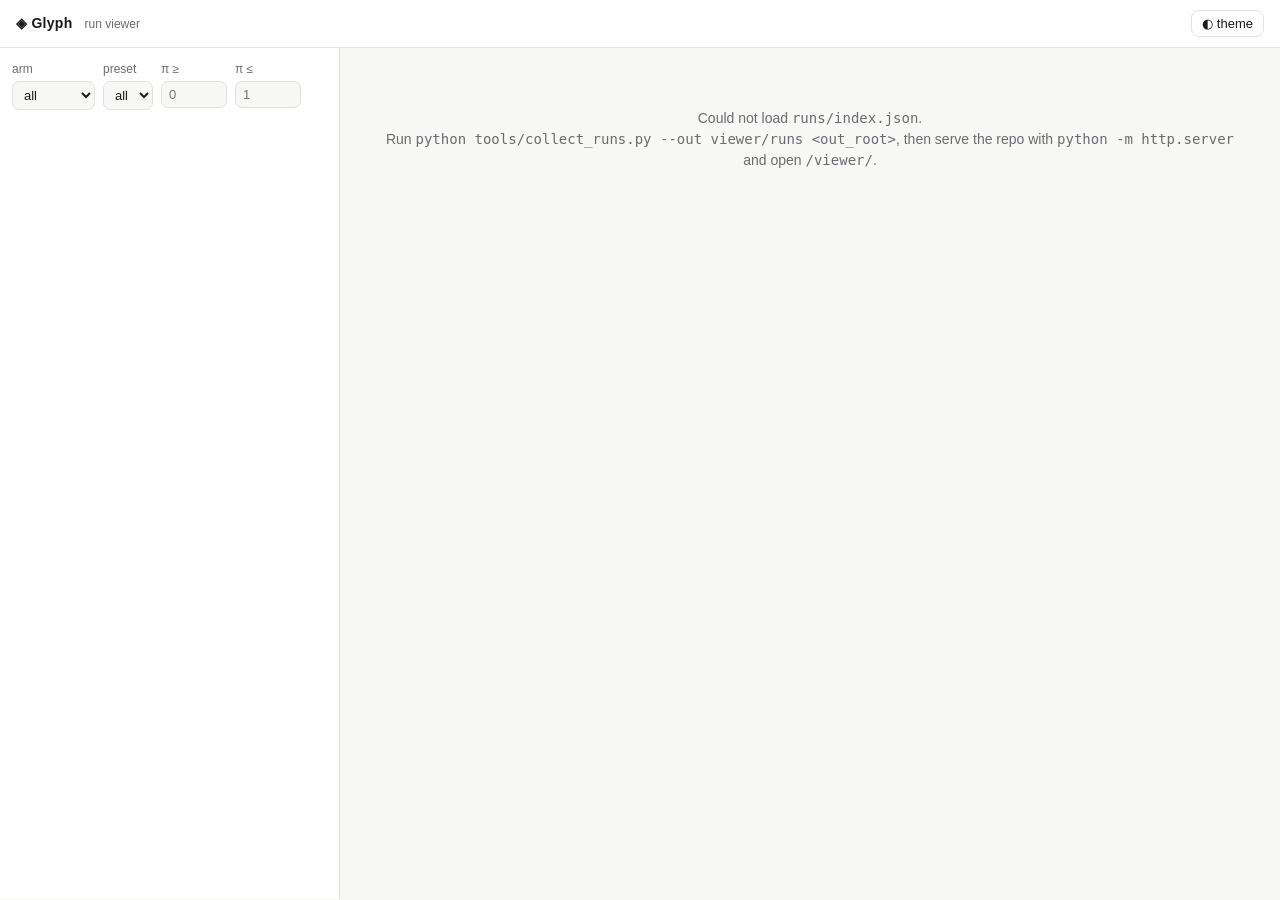
==== glyph-viewer/index.html @ ec7a6d0b "viewer: surface each frozen instance's reference battery beside the run collect_runs.py now copies d" ====
<!doctype html>
<html lang="en">
<head>
<meta charset="utf-8">
<meta name="viewport" content="width=device-width, initial-scale=1">
<title>Glyph — run viewer</title>
<style>
:root{
  --bg:#f7f7f5; --panel:#ffffff; --panel2:#f0f0ee; --ink:#1a1a1c; --muted:#6b6b70;
  --line:#e2e2df; --accent:#4b56d2; --accent-soft:#e9eaf8;
  --good:#2f8f5b; --good-soft:#e4f2ea; --bad:#c0392b; --bad-soft:#fbe9e7;
  --warn:#b8860b; --mono:ui-monospace,SFMono-Regular,Menlo,Consolas,monospace;
  --sans:-apple-system,BlinkMacSystemFont,"Segoe UI",Roboto,Helvetica,Arial,sans-serif;
}
@media (prefers-color-scheme: dark){ :root:not([data-theme=light]){
  --bg:#141416; --panel:#1c1c1f; --panel2:#232327; --ink:#e9e9ec; --muted:#9a9aa2;
  --line:#2e2e33; --accent:#8b93f2; --accent-soft:#232748;
  --good:#5cc98a; --good-soft:#1c3327; --bad:#ff7a6b; --bad-soft:#3a201d; --warn:#e0b64a;
}}
:root[data-theme=dark]{
  --bg:#141416; --panel:#1c1c1f; --panel2:#232327; --ink:#e9e9ec; --muted:#9a9aa2;
  --line:#2e2e33; --accent:#8b93f2; --accent-soft:#232748;
  --good:#5cc98a; --good-soft:#1c3327; --bad:#ff7a6b; --bad-soft:#3a201d; --warn:#e0b64a;
}
*{box-sizing:border-box}
body{margin:0;background:var(--bg);color:var(--ink);font-family:var(--sans);font-size:14px;line-height:1.5}
header{display:flex;align-items:center;gap:12px;padding:10px 16px;border-bottom:1px solid var(--line);
  background:var(--panel);position:sticky;top:0;z-index:5}
header .brand{font-weight:700;letter-spacing:.02em}
header .sub{color:var(--muted);font-size:12px}
header .spacer{flex:1}
button.ghost{background:none;border:1px solid var(--line);color:var(--ink);border-radius:8px;
  padding:5px 10px;cursor:pointer;font-size:13px}
button.ghost:hover{background:var(--panel2)}
.layout{display:grid;grid-template-columns:340px 1fr;height:calc(100vh - 49px)}
@media(max-width:820px){.layout{grid-template-columns:1fr;height:auto}}
aside{border-right:1px solid var(--line);background:var(--panel);overflow-y:auto;padding:12px}
main{overflow-y:auto;padding:20px 24px}
.filters{display:flex;flex-wrap:wrap;gap:8px;margin-bottom:12px}
.filters label{font-size:12px;color:var(--muted);display:flex;flex-direction:column;gap:3px}
.filters select,.filters input{background:var(--bg);color:var(--ink);border:1px solid var(--line);
  border-radius:7px;padding:5px 7px;font-size:13px;width:100%}
.filters .pi{width:66px}
.count{font-size:12px;color:var(--muted);margin:4px 2px 10px}
.run{border:1px solid var(--line);border-radius:10px;padding:10px;margin-bottom:8px;cursor:pointer;background:var(--panel)}
.run:hover{border-color:var(--accent)}
.run.active{border-color:var(--accent);background:var(--accent-soft)}
.run .top{display:flex;align-items:center;gap:6px;flex-wrap:wrap}
.run .id{font-family:var(--mono);font-size:11px;color:var(--muted);margin-top:6px;word-break:break-all}
.chip{font-size:11px;padding:2px 7px;border-radius:999px;background:var(--panel2);color:var(--ink);white-space:nowrap}
.chip.arm-train{background:var(--accent-soft);color:var(--accent);font-weight:600}
.chip.arm-no_train{background:var(--panel2);color:var(--muted);font-weight:600}
.chip.score{background:var(--good-soft);color:var(--good);font-weight:600;font-variant-numeric:tabular-nums}
.chip.pi{background:var(--panel2);font-variant-numeric:tabular-nums}
.empty{color:var(--muted);padding:40px 10px;text-align:center}
h1.title{font-size:20px;margin:0 0 2px}
.meta{color:var(--muted);font-size:12px;font-family:var(--mono);margin-bottom:14px;word-break:break-all}
.cards{display:grid;grid-template-columns:repeat(auto-fit,minmax(120px,1fr));gap:8px;margin-bottom:16px}
.card{border:1px solid var(--line);border-radius:10px;padding:9px 11px;background:var(--panel)}
.card .k{font-size:11px;color:var(--muted);text-transform:uppercase;letter-spacing:.04em}
.card .v{font-size:16px;font-weight:600;font-variant-numeric:tabular-nums}
.refcard{grid-column:1/-1}
.refcard .facts{color:var(--muted);font-size:12px;margin:3px 0 8px}
.reftable{width:100%;border-collapse:collapse;margin-top:2px;font-size:12px}
.reftable th,.reftable td{padding:3px 8px;text-align:right;border-bottom:1px solid var(--line);font-variant-numeric:tabular-nums}
.reftable th{color:var(--muted);font-weight:600;text-transform:uppercase;font-size:10px;letter-spacing:.04em}
.reftable th:first-child,.reftable td:first-child{text-align:left;color:var(--muted);font-weight:400;text-transform:none}
.reftable tr.runrow td{font-weight:700;color:var(--accent)}
details.sec{border:1px solid var(--line);border-radius:10px;margin-bottom:8px;background:var(--panel);overflow:hidden}
details.sec>summary{cursor:pointer;padding:9px 12px;font-weight:600;font-size:13px;list-style:none}
details.sec>summary::-webkit-details-marker{display:none}
details.sec>summary::before{content:"▸ ";color:var(--muted)}
details.sec[open]>summary::before{content:"▾ "}
details.sec .body{padding:0 12px 12px}
pre{font-family:var(--mono);font-size:12px;background:var(--panel2);border:1px solid var(--line);
  border-radius:8px;padding:10px;overflow-x:auto;white-space:pre-wrap;word-break:break-word;margin:6px 0}
.phasehdr{display:flex;align-items:center;gap:8px;margin:22px 0 10px;font-weight:700;color:var(--accent)}
.phasehdr::after{content:"";flex:1;height:1px;background:var(--line)}
.turn{border:1px solid var(--line);border-radius:10px;padding:10px 12px;margin-bottom:10px;background:var(--panel)}
.turn .hd{display:flex;align-items:center;gap:8px;margin-bottom:6px}
.turn .n{font-size:12px;color:var(--muted);font-variant-numeric:tabular-nums}
.badge{font-size:10px;padding:1px 7px;border-radius:999px;text-transform:uppercase;letter-spacing:.04em;font-weight:700}
.badge.practice{background:var(--accent-soft);color:var(--accent)}
.badge.final{background:var(--good-soft);color:var(--good)}
.think{font-size:11px;color:var(--muted)}
details.narr>summary{cursor:pointer;font-size:12px;color:var(--muted);list-style:none;margin:2px 0}
details.narr>summary::-webkit-details-marker{display:none}
details.narr>summary::before{content:"💬 reasoning ▸";}
details.narr[open]>summary::before{content:"💬 reasoning ▾";}
details.narr .t{font-size:13px;white-space:pre-wrap;margin:6px 0;padding-left:8px;border-left:2px solid var(--line)}
.act{border:1px solid var(--line);border-radius:8px;margin:6px 0;overflow:hidden}
.act .ah{display:flex;align-items:center;gap:8px;padding:6px 9px;background:var(--panel2)}
.act .tool{font-family:var(--mono);font-size:12px;font-weight:700}
.act.glyph .tool{color:var(--accent)}
.act .io{padding:0 9px 8px}
.act .lbl{font-size:10px;color:var(--muted);text-transform:uppercase;letter-spacing:.04em;margin-top:6px}
.act.err .ah{background:var(--bad-soft)}
.act.err .tool{color:var(--bad)}
.compact{text-align:center;color:var(--warn);font-size:12px;margin:14px 0;font-weight:600}
.compact::before,.compact::after{content:"···· ";letter-spacing:.2em}
.hint{color:var(--muted);font-size:12px}
</style>
</head>
<body>
<header>
  <span class="brand">◈ Glyph</span><span class="sub">run viewer</span>
  <span class="spacer"></span>
  <span class="sub" id="loadhint"></span>
  <button class="ghost" id="theme">◐ theme</button>
</header>
<div class="layout">
  <aside>
    <div class="filters">
      <label>arm
        <select id="f-arm"><option value="">all</option><option>no_train</option><option>train</option></select>
      </label>
      <label>preset
        <select id="f-preset"><option value="">all</option></select>
      </label>
      <label>π ≥ <input class="pi" id="f-pimin" type="number" step="0.05" min="0" max="1" placeholder="0"></label>
      <label>π ≤ <input class="pi" id="f-pimax" type="number" step="0.05" min="0" max="1" placeholder="1"></label>
    </div>
    <div class="count" id="count"></div>
    <div id="runs"></div>
  </aside>
  <main id="detail"><div class="empty">Loading runs…</div></main>
</div>
<script>
const $=s=>document.querySelector(s), el=(t,c,x)=>{const e=document.createElement(t);if(c)e.className=c;if(x!=null)e.textContent=x;return e};
const GLYPH_TOOLS=new Set(["query","submit","check_answers","finish_practice","build_dataset","train","student_infer","final_answer"]);
let INDEX=[], CURRENT=null, FROZEN=null, CEILINGS=null;

// theme toggle
(function(){ let t=null; try{t=localStorage.getItem("glyph-theme")}catch(e){} if(t)document.documentElement.setAttribute("data-theme",t);
  $("#theme").onclick=()=>{const d=document.documentElement; const cur=d.getAttribute("data-theme")||(matchMedia("(prefers-color-scheme:dark)").matches?"dark":"light");
    const nx=cur==="dark"?"light":"dark"; d.setAttribute("data-theme",nx); try{localStorage.setItem("glyph-theme",nx)}catch(e){}};})();

function num(x,d){return (x==null||isNaN(x))?"—":Number(x).toFixed(d)}
function fmtJSON(v){try{return typeof v==="string"?v:JSON.stringify(v,null,2)}catch(e){return String(v)}}

// benchmark reference data (frozen instances + their cheap/expensive reference
// ceilings), copied by tools/collect_runs.py next to runs/index.json. Both are
// optional — a run viewer with no benchmark files must still work normally.
async function loadBenchmark(){
  try{ FROZEN=await (await fetch("runs/frozen_instances.json",{cache:"no-store"})).json(); }
  catch(e){ FROZEN=null; }
  try{ CEILINGS=await (await fetch("runs/reference_ceilings.json",{cache:"no-store"})).json(); }
  catch(e){ CEILINGS=null; }
}
function findInstance(cfg){
  try{
    if(!FROZEN||!Array.isArray(FROZEN.instances))return null;
    return FROZEN.instances.find(ins=>String(ins.seed)===String(cfg.seed)&&ins.preset===cfg.preset)||null;
  }catch(e){ return null; }
}
function refRow(table,label,ov,ta,isRun){
  const tr=el("tr",isRun?"runrow":null);
  tr.append(el("td",null,label),el("td",null,num(ov,3)),el("td",null,num(ta,3)));
  table.append(tr);
}
function buildReference(rj){
  const cfg=rj.config||{}, s=rj.summary||{}, rep=rj.report||{};
  const card=el("div","card refcard");
  let inst=null;
  try{ inst=findInstance(cfg); }catch(e){ inst=null; }
  if(!inst){
    card.append(el("div","k","reference"));
    card.append(el("div","v","not a frozen instance"));
    return card;
  }
  card.append(el("div","k","reference — "+inst.id+" ("+inst.band+")"));
  card.append(el("div","facts","measured π "+num(inst.measured_pi,3)+"  ·  binary tables "+(inst.uses_binary_tables?"yes":"no")));
  const table=el("table","reftable");
  const hd=el("tr"); hd.append(el("th",null,""),el("th",null,"overall"),el("th",null,"tail")); table.append(hd);
  refRow(table,"this run",s.overall,rep.tail,true);
  let ceil=null;
  try{ ceil=CEILINGS&&CEILINGS[inst.id]; }catch(e){ ceil=null; }
  if(ceil){
    for(const k of ["skeleton","table","perfect"]){
      const v=ceil[k]; if(v) refRow(table,k,v.overall,v.tail,false);
    }
    for(const k of ["weights","a0prime"]){
      const block=ceil[k];
      if(block&&typeof block==="object"){
        for(const frac of Object.keys(block).sort()){
          const v=block[frac]; if(v) refRow(table,k+" @"+frac,v.overall,v.tail,false);
        }
      }
    }
  }
  card.append(table);
  if(!ceil) card.append(el("div","hint","no reference ceilings for this instance"));
  return card;
}

async function boot(){
  let idx;
  const bench=loadBenchmark(); // kick off in parallel; loadBenchmark never throws
  try{ idx=await (await fetch("runs/index.json",{cache:"no-store"})).json(); }
  catch(e){ $("#detail").innerHTML=""; const d=el("div","empty"); d.innerHTML="Could not load <code>runs/index.json</code>.<br>Run <code>python tools/collect_runs.py --out viewer/runs &lt;out_root&gt;</code>, then serve the repo with <code>python -m http.server</code> and open <code>/viewer/</code>."; $("#detail").append(d); return; }
  INDEX=idx||[];
  const presets=[...new Set(INDEX.map(r=>r.preset).filter(Boolean))].sort();
  for(const p of presets){const o=el("option",null,p);o.value=p;$("#f-preset").append(o)}
  for(const id of ["f-arm","f-preset","f-pimin","f-pimax"]) $("#"+id).oninput=render;
  try{ await bench; }catch(e){}
  render();
  if(INDEX.length) load(filtered()[0]?.id||INDEX[0].id);
}
function filtered(){
  const a=$("#f-arm").value, p=$("#f-preset").value;
  const lo=parseFloat($("#f-pimin").value), hi=parseFloat($("#f-pimax").value);
  return INDEX.filter(r=>(!a||r.arm===a)&&(!p||r.preset===p)
    &&(isNaN(lo)||(r.pi!=null&&r.pi>=lo))&&(isNaN(hi)||(r.pi!=null&&r.pi<=hi)));
}
function render(){
  const list=filtered(); const box=$("#runs"); box.innerHTML="";
  $("#count").textContent=list.length+" of "+INDEX.length+" run"+(INDEX.length===1?"":"s");
  if(!list.length){box.append(el("div","empty","No runs match."));return}
  for(const r of list){
    const card=el("div","run"+(CURRENT===r.id?" active":"")); card.dataset.id=r.id;
    const top=el("div","top");
    top.append(el("span","chip arm-"+(r.arm||""),r.arm||"?"));
    top.append(el("span","chip",r.preset||"?"));
    top.append(el("span","chip","seed "+(r.seed??"?")));
    if(r.pi!=null)top.append(el("span","chip pi","π "+num(r.pi,2)));
    if(r.overall!=null)top.append(el("span","chip score",num(r.overall,3)));
    card.append(top);
    const sub=el("div","top");sub.style.marginTop="6px";
    sub.append(el("span","chip","$"+num(r.spent_usd,2)));
    sub.append(el("span","chip",(r.n_turns??"?")+" turns"));
    sub.append(el("span","chip",r.run_status||"?"));
    card.append(sub);
    card.append(el("div","id",r.id));
    card.onclick=()=>load(r.id);
    box.append(card);
  }
}
async function load(id){
  CURRENT=id; render();
  $("#detail").innerHTML='<div class="empty">Loading run…</div>';
  let rj; try{ rj=await (await fetch("runs/"+encodeURIComponent(id)+".json",{cache:"no-store"})).json(); }
  catch(e){ $("#detail").innerHTML='<div class="empty">Failed to load '+id+'</div>'; return; }
  renderRun(rj);
}
function section(title,contentEl,open){
  const d=el("details","sec"); if(open)d.open=true;
  d.append(el("summary",null,title)); const b=el("div","body"); b.append(contentEl); d.append(b); return d;
}
function renderRun(rj){
  const m=$("#detail"); m.innerHTML="";
  const cfg=rj.config||{}, s=rj.summary||{}, rep=rj.report||{};
  m.append(Object.assign(el("h1","title",rj.id),{}));
  m.append(el("div","meta",(rj.created||"")+"  ·  model "+(cfg.model||"?")+"  ·  effort "+(cfg.effort||"?")));
  // stat cards
  const cards=el("div","cards");
  const stat=(k,v)=>{const c=el("div","card");c.append(el("div","k",k));c.append(el("div","v",v));return c};
  cards.append(stat("overall",num(s.overall,3)));
  const by=rep.by_split||{}; cards.append(stat("iid / comp / depth",[by.iid,by.comp,by.depth].map(x=>num(x,2)).join(" / ")));
  cards.append(stat("π (measured)",num(s.pi,3)));
  cards.append(stat("spent",("$"+num(s.spent_usd,2))));
  cards.append(stat("turns",s.n_turns??"—"));
  const gpu=(rep.ledger||{}).gpu_seconds; if(gpu&&gpu._total!=null)cards.append(stat("gpu sec",num(gpu._total,1)));
  try{ cards.append(buildReference(rj)); }catch(e){ /* never blank the page over a benchmark lookup */ }
  m.append(cards);
  // collapsibles: config, prompts, task
  const cfgPre=el("pre",null,fmtJSON(cfg)); m.append(section("Configuration",cfgPre));
  const pr=rj.prompts||{};
  m.append(section("System prompt (measurement)",el("pre",null,pr.system||"—")));
  m.append(section("Practice opener",el("pre",null,pr.practice_opener||"—")));
  m.append(section("Final opener",el("pre",null,pr.final_opener||"—")));
  m.append(section("Task (README the agent saw)",el("pre",null,(rj.task||{}).readme||"—")));
  m.append(section("Full report (JSON)",el("pre",null,fmtJSON(rep))));
  // transcript
  const tr=rj.transcript||[]; let phase=null;
  const th=el("h2"); th.style.margin="20px 0 4px"; th.textContent="Transcript"; m.append(th);
  m.append(Object.assign(el("div","hint"),{textContent:"Raw extended-thinking text is redacted by the CLI; shown per turn are the agent's visible reasoning, its tool calls, and results."}));
  for(const t of tr){
    if(t.kind==="compaction"){ m.append(Object.assign(el("div","compact"),{textContent:"context compacted"})); continue; }
    if(t.phase!==phase){ phase=t.phase; const h=el("div","phasehdr"); h.append(document.createTextNode((phase||"").toUpperCase()+" phase")); m.append(h); }
    m.append(renderTurn(t));
  }
}
function renderTurn(t){
  const box=el("div","turn");
  const hd=el("div","hd");
  hd.append(el("span","badge "+(t.phase||""),t.phase||""));
  hd.append(el("span","n","turn "+t.turn));
  if(t.thinking_redacted)hd.append(el("span","think","💭 thinking ×"+t.thinking_redacted+" (redacted)"));
  box.append(hd);
  if((t.text||[]).length){
    const d=el("details","narr"); d.append(el("summary"));
    for(const tx of t.text) d.append(el("div","t",tx));
    box.append(d);
  }
  for(const a of (t.actions||[])){
    const isGlyph=!!a.name&&(a.name.startsWith("mcp__glyph__")||GLYPH_TOOLS.has(a.name));
    const bare=(a.name||"").replace(/^mcp__glyph__/,"");
    const ac=el("div","act"+(isGlyph?" glyph":"")+(a.is_error?" err":""));
    const ah=el("div","ah"); ah.append(el("span","tool",(isGlyph?"glyph:":"")+bare));
    if(a.is_error){const eb=el("span","badge","error");eb.style.background="var(--bad-soft)";eb.style.color="var(--bad)";ah.append(eb);}
    ac.append(ah);
    const io=el("div","io");
    if(a.input!=null&&(typeof a.input!=="object"||Object.keys(a.input).length)){io.append(el("div","lbl","input"));io.append(el("pre",null,fmtJSON(a.input)))}
    if(a.result!=null){io.append(el("div","lbl","result"));io.append(el("pre",null,String(a.result).slice(0,4000)))}
    ac.append(io); box.append(ac);
  }
  return box;
}
boot();
</script>
</body>
</html>
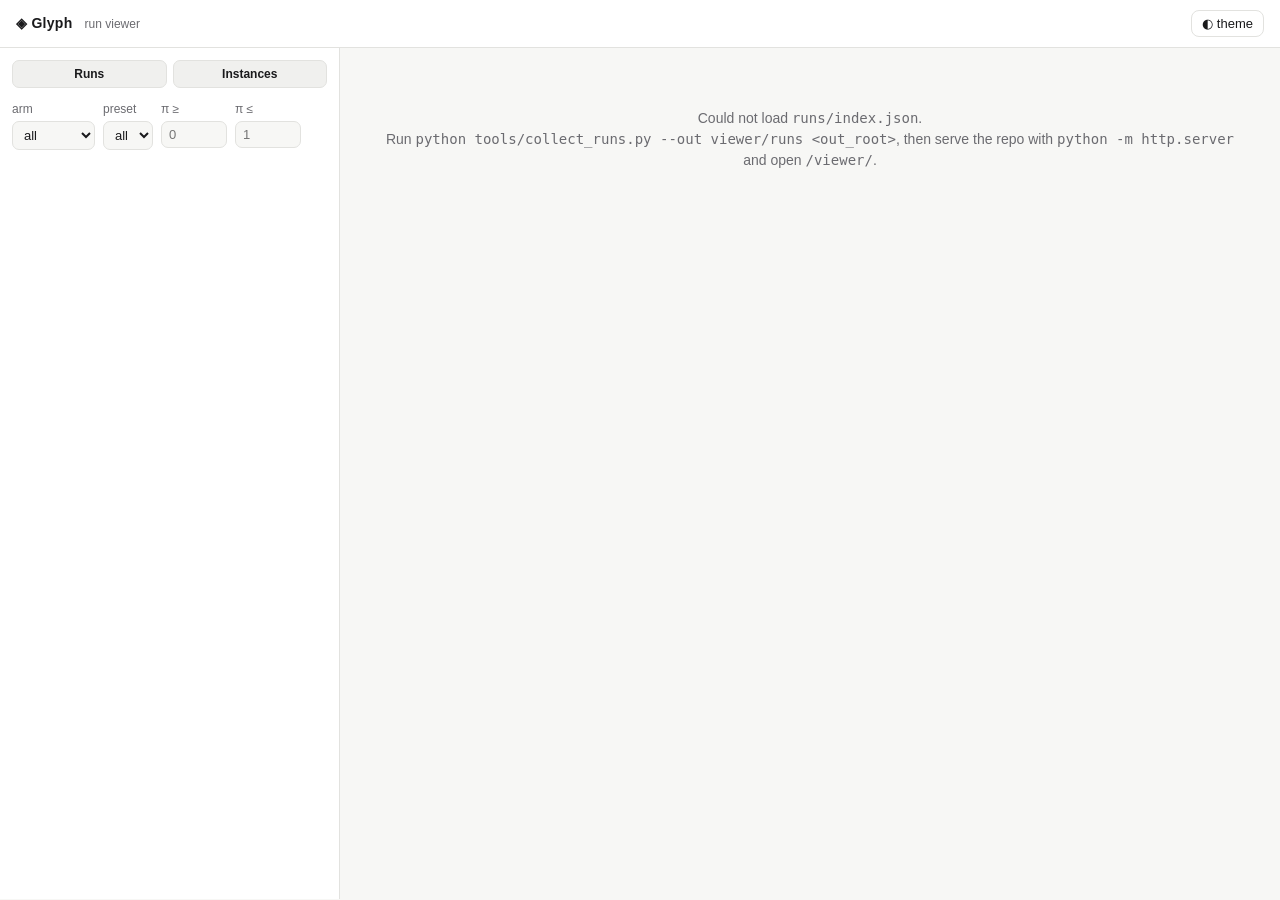
==== commit eb88106e: "viewer: add band->id frozen-instance catalog alongside runs Adds a Runs|Instances segmented control " ====
--- a/glyph-viewer/index.html
+++ b/glyph-viewer/index.html
@@ -36,6 +36,11 @@
 @media(max-width:820px){.layout{grid-template-columns:1fr;height:auto}}
 aside{border-right:1px solid var(--line);background:var(--panel);overflow-y:auto;padding:12px}
 main{overflow-y:auto;padding:20px 24px}
+.viewsw{display:flex;gap:6px;margin-bottom:12px}
+.viewsw .seg{flex:1;background:var(--panel2);border:1px solid var(--line);color:var(--ink);
+  border-radius:7px;padding:6px 8px;cursor:pointer;font-size:12px;font-weight:600}
+.viewsw .seg:hover{border-color:var(--accent)}
+.viewsw .seg.active{border-color:var(--accent);background:var(--accent-soft);color:var(--accent)}
 .filters{display:flex;flex-wrap:wrap;gap:8px;margin-bottom:12px}
 .filters label{font-size:12px;color:var(--muted);display:flex;flex-direction:column;gap:3px}
 .filters select,.filters input{background:var(--bg);color:var(--ink);border:1px solid var(--line);
@@ -110,25 +115,42 @@
 </header>
 <div class="layout">
   <aside>
-    <div class="filters">
-      <label>arm
-        <select id="f-arm"><option value="">all</option><option>no_train</option><option>train</option></select>
-      </label>
-      <label>preset
-        <select id="f-preset"><option value="">all</option></select>
-      </label>
-      <label>π ≥ <input class="pi" id="f-pimin" type="number" step="0.05" min="0" max="1" placeholder="0"></label>
-      <label>π ≤ <input class="pi" id="f-pimax" type="number" step="0.05" min="0" max="1" placeholder="1"></label>
+    <div class="viewsw" id="viewsw">
+      <button class="seg" data-view="runs">Runs</button>
+      <button class="seg" data-view="instances">Instances</button>
     </div>
-    <div class="count" id="count"></div>
-    <div id="runs"></div>
+    <div id="runs-block">
+      <div class="filters">
+        <label>arm
+          <select id="f-arm"><option value="">all</option><option>no_train</option><option>train</option></select>
+        </label>
+        <label>preset
+          <select id="f-preset"><option value="">all</option></select>
+        </label>
+        <label>π ≥ <input class="pi" id="f-pimin" type="number" step="0.05" min="0" max="1" placeholder="0"></label>
+        <label>π ≤ <input class="pi" id="f-pimax" type="number" step="0.05" min="0" max="1" placeholder="1"></label>
+      </div>
+      <div class="count" id="count"></div>
+      <div id="runs"></div>
+    </div>
+    <div id="instances-block" style="display:none">
+      <div class="viewsw" id="bandsw">
+        <button class="seg" data-band="low">low</button>
+        <button class="seg" data-band="mid">mid</button>
+        <button class="seg" data-band="high">high</button>
+      </div>
+      <div class="count" id="inst-count"></div>
+      <div id="instances"></div>
+    </div>
   </aside>
   <main id="detail"><div class="empty">Loading runs…</div></main>
 </div>
 <script>
-const $=s=>document.querySelector(s), el=(t,c,x)=>{const e=document.createElement(t);if(c)e.className=c;if(x!=null)e.textContent=x;return e};
+const $=s=>document.querySelector(s), $$=s=>[...document.querySelectorAll(s)], el=(t,c,x)=>{const e=document.createElement(t);if(c)e.className=c;if(x!=null)e.textContent=x;return e};
 const GLYPH_TOOLS=new Set(["query","submit","check_answers","finish_practice","build_dataset","train","student_infer","final_answer"]);
 let INDEX=[], CURRENT=null, FROZEN=null, CEILINGS=null;
+let VIEW="runs", BAND="low", CURRENT_INSTANCE=null;
+try{ const v=localStorage.getItem("glyph-view"); if(v==="instances"||v==="runs") VIEW=v; }catch(e){}
 
 // theme toggle
 (function(){ let t=null; try{t=localStorage.getItem("glyph-theme")}catch(e){} if(t)document.documentElement.setAttribute("data-theme",t);
@@ -158,11 +180,11 @@
   tr.append(el("td",null,label),el("td",null,num(ov,3)),el("td",null,num(ta,3)));
   table.append(tr);
 }
-function buildReference(rj){
-  const cfg=rj.config||{}, s=rj.summary||{}, rep=rj.report||{};
+// shared battery-rendering core: used both for a run's own reference card
+// (runOverall/runTail from that run) and for the instance-catalog detail view
+// (runOverall/runTail=null, so the "this run" row shows "—" — no run selected).
+function referenceCard(inst,ceil,runOverall,runTail){
   const card=el("div","card refcard");
-  let inst=null;
-  try{ inst=findInstance(cfg); }catch(e){ inst=null; }
   if(!inst){
     card.append(el("div","k","reference"));
     card.append(el("div","v","not a frozen instance"));
@@ -172,9 +194,7 @@
   card.append(el("div","facts","measured π "+num(inst.measured_pi,3)+"  ·  binary tables "+(inst.uses_binary_tables?"yes":"no")));
   const table=el("table","reftable");
   const hd=el("tr"); hd.append(el("th",null,""),el("th",null,"overall"),el("th",null,"tail")); table.append(hd);
-  refRow(table,"this run",s.overall,rep.tail,true);
-  let ceil=null;
-  try{ ceil=CEILINGS&&CEILINGS[inst.id]; }catch(e){ ceil=null; }
+  refRow(table,"this run",runOverall,runTail,true);
   if(ceil){
     for(const k of ["skeleton","table","perfect"]){
       const v=ceil[k]; if(v) refRow(table,k,v.overall,v.tail,false);
@@ -192,6 +212,15 @@
   if(!ceil) card.append(el("div","hint","no reference ceilings for this instance"));
   return card;
 }
+function buildReference(rj){
+  const cfg=rj.config||{}, s=rj.summary||{}, rep=rj.report||{};
+  let inst=null;
+  try{ inst=findInstance(cfg); }catch(e){ inst=null; }
+  if(!inst) return referenceCard(null,null,null,null);
+  let ceil=null;
+  try{ ceil=CEILINGS&&CEILINGS[inst.id]; }catch(e){ ceil=null; }
+  return referenceCard(inst,ceil,s.overall,rep.tail);
+}
 
 async function boot(){
   let idx;
@@ -203,8 +232,127 @@
   for(const p of presets){const o=el("option",null,p);o.value=p;$("#f-preset").append(o)}
   for(const id of ["f-arm","f-preset","f-pimin","f-pimax"]) $("#"+id).oninput=render;
   try{ await bench; }catch(e){}
-  render();
-  if(INDEX.length) load(filtered()[0]?.id||INDEX[0].id);
+  for(const b of $$("#viewsw .seg")) b.onclick=()=>setView(b.dataset.view);
+  for(const b of $$("#bandsw .seg")) b.onclick=()=>selectBand(b.dataset.band);
+  applyView();
+}
+// view switch: "runs" (default, existing behavior) or "instances" (band -> id catalog).
+// Persisted in localStorage so a reload keeps the last-picked view.
+function applyView(preferredRunId){
+  for(const b of $$("#viewsw .seg")) b.classList.toggle("active",b.dataset.view===VIEW);
+  $("#runs-block").style.display=VIEW==="runs"?"":"none";
+  $("#instances-block").style.display=VIEW==="instances"?"":"none";
+  if(VIEW==="runs"){
+    render();
+    const id=preferredRunId||CURRENT||(filtered()[0]&&filtered()[0].id)||(INDEX[0]&&INDEX[0].id);
+    if(id) load(id); else $("#detail").innerHTML='<div class="empty">No runs.</div>';
+  } else {
+    selectBand(BAND);
+  }
+}
+function setView(v){
+  VIEW=(v==="instances")?"instances":"runs";
+  try{localStorage.setItem("glyph-view",VIEW)}catch(e){}
+  applyView();
+}
+// switches to the Runs view and opens `id` (used by an instance's associated-runs list)
+function goToRun(id){
+  VIEW="runs";
+  try{localStorage.setItem("glyph-view","runs")}catch(e){}
+  applyView(id);
+}
+function instancesForBand(band){
+  try{
+    if(!FROZEN||!Array.isArray(FROZEN.instances))return [];
+    return FROZEN.instances.filter(i=>i.band===band)
+      .slice().sort((a,b)=>(a.measured_pi??0)-(b.measured_pi??0));
+  }catch(e){ return []; }
+}
+function selectBand(band){
+  BAND=band;
+  for(const b of $$("#bandsw .seg")) b.classList.toggle("active",b.dataset.band===band);
+  renderInstances();
+  if(!FROZEN||!Array.isArray(FROZEN.instances)){
+    CURRENT_INSTANCE=null;
+    $("#detail").innerHTML='<div class="empty">Benchmark data not available.</div>';
+    return;
+  }
+  const list=instancesForBand(band);
+  if(CURRENT_INSTANCE&&list.some(i=>i.id===CURRENT_INSTANCE)){
+    loadInstance(CURRENT_INSTANCE);
+  } else if(list.length){
+    loadInstance(list[0].id);
+  } else {
+    CURRENT_INSTANCE=null;
+    $("#detail").innerHTML='<div class="empty">No instances in this band.</div>';
+  }
+}
+function renderInstances(){
+  const box=$("#instances"); box.innerHTML="";
+  if(!FROZEN||!Array.isArray(FROZEN.instances)){
+    $("#inst-count").textContent="";
+    box.append(el("div","empty","Benchmark data not available."));
+    return;
+  }
+  const list=instancesForBand(BAND);
+  $("#inst-count").textContent=list.length+" instance"+(list.length===1?"":"s")+" in "+BAND;
+  if(!list.length){ box.append(el("div","empty","No instances in this band.")); return; }
+  for(const inst of list){
+    const card=el("div","run"+(CURRENT_INSTANCE===inst.id?" active":"")); card.dataset.id=inst.id;
+    const top=el("div","top");
+    top.append(el("span","chip",inst.id));
+    top.append(el("span","chip pi","π "+num(inst.measured_pi,3)));
+    if(inst.uses_binary_tables) top.append(el("span","chip","tables"));
+    card.append(top);
+    card.onclick=()=>{ CURRENT_INSTANCE=inst.id; loadInstance(inst.id); };
+    box.append(card);
+  }
+}
+// runs associated with a frozen instance: explicit instance_id match, else the
+// pre-R1 seed+preset fallback via findInstance() so older runs still associate.
+function associatedRuns(instId){
+  try{
+    return INDEX.filter(r=>{
+      if(r.instance_id) return r.instance_id===instId;
+      let m=null;
+      try{ m=findInstance({preset:r.preset,seed:r.seed}); }catch(e){ m=null; }
+      return !!(m&&m.id===instId);
+    });
+  }catch(e){ return []; }
+}
+function loadInstance(id){
+  CURRENT_INSTANCE=id; renderInstances();
+  const m=$("#detail"); m.innerHTML="";
+  if(!FROZEN||!Array.isArray(FROZEN.instances)){ m.append(el("div","empty","Benchmark data not available.")); return; }
+  const inst=FROZEN.instances.find(i=>i.id===id);
+  if(!inst){ m.append(el("div","empty","Instance not found: "+id)); return; }
+  m.append(el("h1","title",inst.id));
+  m.append(el("div","meta",(inst.band||"?")+"  ·  "+(inst.preset||"?")+"  ·  π "+num(inst.measured_pi,3)+
+    "  ·  uses_binary_tables: "+(inst.uses_binary_tables?"true":"false")));
+  const cards=el("div","cards");
+  let ceil=null;
+  try{ ceil=CEILINGS&&CEILINGS[inst.id]; }catch(e){ ceil=null; }
+  try{ cards.append(referenceCard(inst,ceil,null,null)); }catch(e){ /* never blank the page over a benchmark lookup */ }
+  m.append(cards);
+  const runs=associatedRuns(inst.id);
+  const arBox=el("div");
+  if(!runs.length){
+    arBox.append(el("div","hint","no recorded runs yet for this instance"));
+  } else {
+    for(const r of runs){
+      const card=el("div","run"); card.dataset.id=r.id;
+      const top=el("div","top");
+      top.append(el("span","chip arm-"+(r.arm||""),r.arm||"?"));
+      top.append(el("span","chip","seed "+(r.seed??"?")));
+      if(r.overall!=null) top.append(el("span","chip score",num(r.overall,3)));
+      top.append(el("span","chip","$"+num(r.spent_usd,2)));
+      card.append(top);
+      card.append(el("div","id",r.id));
+      card.onclick=()=>goToRun(r.id);
+      arBox.append(card);
+    }
+  }
+  m.append(section("Associated runs ("+runs.length+")",arBox,true));
 }
 function filtered(){
   const a=$("#f-arm").value, p=$("#f-preset").value;
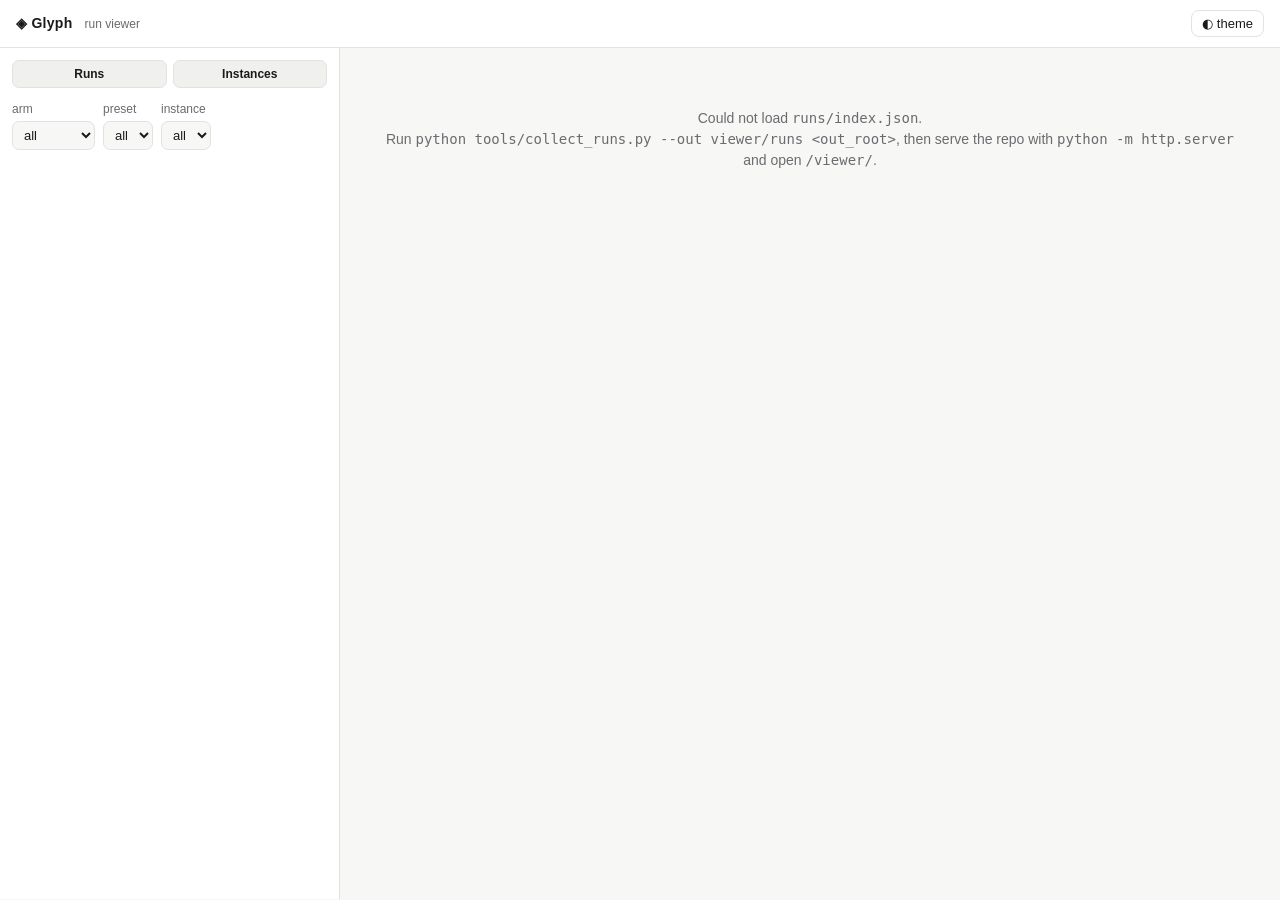
==== commit 360baf97: "Replace Runs pi-range filter with preset-scoped instance selector The Runs view sidebar filtered by " ====
--- a/glyph-viewer/index.html
+++ b/glyph-viewer/index.html
@@ -45,7 +45,6 @@
 .filters label{font-size:12px;color:var(--muted);display:flex;flex-direction:column;gap:3px}
 .filters select,.filters input{background:var(--bg);color:var(--ink);border:1px solid var(--line);
   border-radius:7px;padding:5px 7px;font-size:13px;width:100%}
-.filters .pi{width:66px}
 .count{font-size:12px;color:var(--muted);margin:4px 2px 10px}
 .run{border:1px solid var(--line);border-radius:10px;padding:10px;margin-bottom:8px;cursor:pointer;background:var(--panel)}
 .run:hover{border-color:var(--accent)}
@@ -127,8 +126,9 @@
         <label>preset
           <select id="f-preset"><option value="">all</option></select>
         </label>
-        <label>π ≥ <input class="pi" id="f-pimin" type="number" step="0.05" min="0" max="1" placeholder="0"></label>
-        <label>π ≤ <input class="pi" id="f-pimax" type="number" step="0.05" min="0" max="1" placeholder="1"></label>
+        <label>instance
+          <select id="f-instance"><option value="">all</option></select>
+        </label>
       </div>
       <div class="count" id="count"></div>
       <div id="runs"></div>
@@ -175,6 +175,22 @@
     return FROZEN.instances.find(ins=>String(ins.seed)===String(cfg.seed)&&ins.preset===cfg.preset)||null;
   }catch(e){ return null; }
 }
+// instances to offer in the Runs-view #f-instance dropdown, scoped by the
+// selected preset ("" / falsy = all 15; a specific preset = that preset's 5).
+function instanceOptionsFor(preset){
+  try{
+    if(!FROZEN||!Array.isArray(FROZEN.instances))return [];
+    const list=preset?FROZEN.instances.filter(i=>i.preset===preset):FROZEN.instances;
+    return list.slice().sort((a,b)=>(a.measured_pi??0)-(b.measured_pi??0));
+  }catch(e){ return []; }
+}
+function populateInstanceOptions(){
+  const sel=$("#f-instance"); sel.innerHTML='<option value="">all</option>';
+  for(const inst of instanceOptionsFor($("#f-preset").value)){
+    const o=el("option",null,inst.id+" · π"+num(inst.measured_pi,3)); o.value=inst.id; sel.append(o);
+  }
+  sel.value="";
+}
 function refRow(table,label,ov,ta,isRun){
   const tr=el("tr",isRun?"runrow":null);
   tr.append(el("td",null,label),el("td",null,num(ov,3)),el("td",null,num(ta,3)));
@@ -230,8 +246,10 @@
   INDEX=idx||[];
   const presets=[...new Set(INDEX.map(r=>r.preset).filter(Boolean))].sort();
   for(const p of presets){const o=el("option",null,p);o.value=p;$("#f-preset").append(o)}
-  for(const id of ["f-arm","f-preset","f-pimin","f-pimax"]) $("#"+id).oninput=render;
+  for(const id of ["f-arm","f-instance"]) $("#"+id).oninput=render;
+  $("#f-preset").oninput=()=>{ populateInstanceOptions(); render(); };
   try{ await bench; }catch(e){}
+  populateInstanceOptions();
   for(const b of $$("#viewsw .seg")) b.onclick=()=>setView(b.dataset.view);
   for(const b of $$("#bandsw .seg")) b.onclick=()=>selectBand(b.dataset.band);
   applyView();
@@ -354,11 +372,18 @@
   }
   m.append(section("Associated runs ("+runs.length+")",arBox,true));
 }
+// same run<->instance matching rule as associatedRuns(): explicit instance_id
+// match, else the pre-R1 seed+preset fallback via findInstance().
+function matchesInstance(r,instId){
+  if(!instId) return true;
+  if(r.instance_id) return r.instance_id===instId;
+  let m=null;
+  try{ m=findInstance({preset:r.preset,seed:r.seed}); }catch(e){ m=null; }
+  return !!(m&&m.id===instId);
+}
 function filtered(){
-  const a=$("#f-arm").value, p=$("#f-preset").value;
-  const lo=parseFloat($("#f-pimin").value), hi=parseFloat($("#f-pimax").value);
-  return INDEX.filter(r=>(!a||r.arm===a)&&(!p||r.preset===p)
-    &&(isNaN(lo)||(r.pi!=null&&r.pi>=lo))&&(isNaN(hi)||(r.pi!=null&&r.pi<=hi)));
+  const a=$("#f-arm").value, p=$("#f-preset").value, inst=$("#f-instance").value;
+  return INDEX.filter(r=>(!a||r.arm===a)&&(!p||r.preset===p)&&matchesInstance(r,inst));
 }
 function render(){
   const list=filtered(); const box=$("#runs"); box.innerHTML="";
